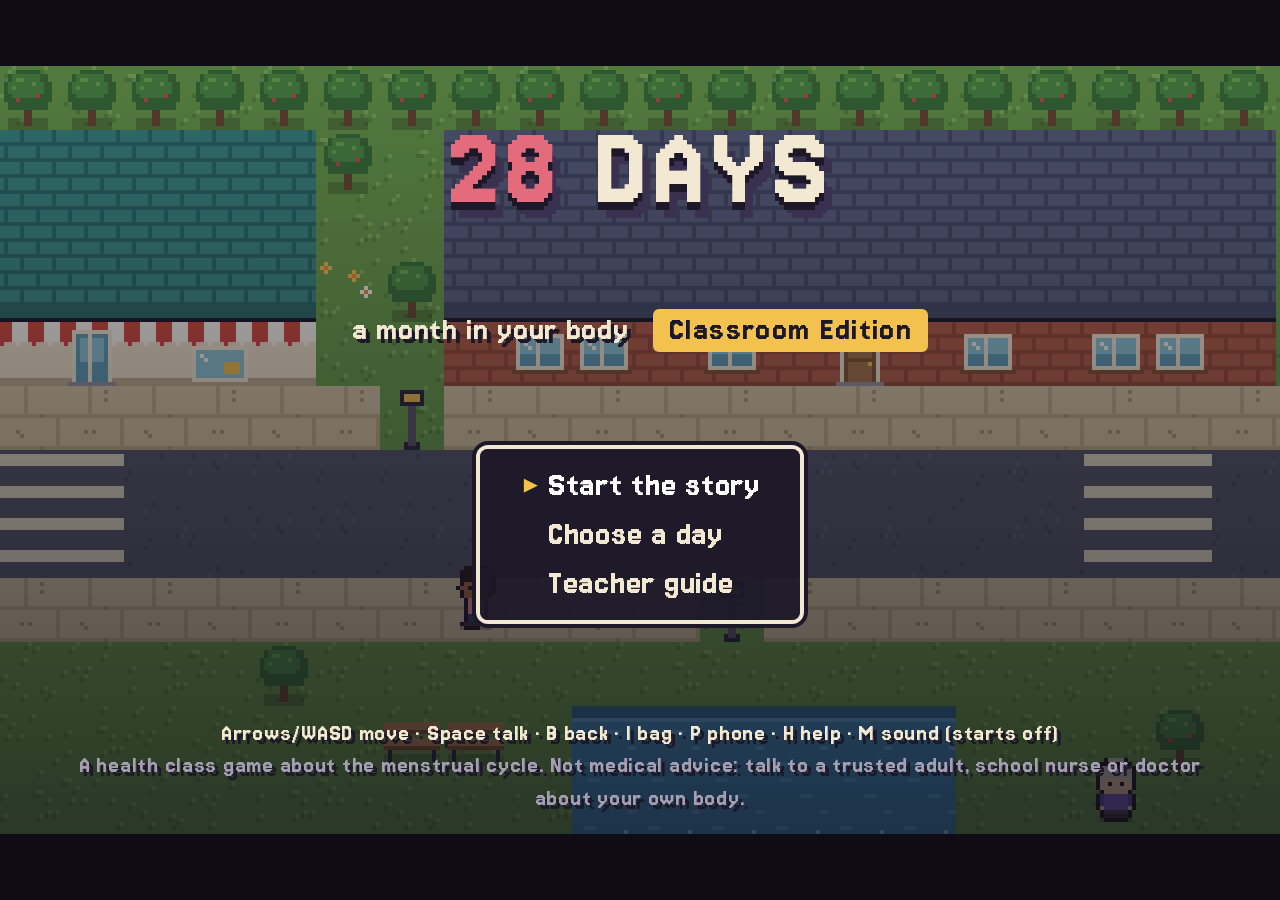
==== play/index.html @ 9e2240b7 "28 Days: Classroom Edition Co-Authored-By: Claude Fable 5.2 <noreply@anthropic.com>" ====
<!DOCTYPE html>
<html lang="en">
<head>
  <meta charset="UTF-8" />
  <meta name="viewport" content="width=device-width, initial-scale=1.0" />
  <title>28 Days: Classroom Edition</title>
  <link rel="preload" href="fonts/Jersey15.woff2" as="font" type="font/woff2" crossorigin />
  <link rel="stylesheet" href="style.css?v=c1" />
</head>
<body>
  <div id="game">
    <canvas id="view" width="320" height="192"></canvas>
    <div id="ui">
      <div id="labels"></div>
      <div id="floats"></div>
      <div id="hud" class="hidden">
        <div id="stats" class="panel"></div>
        <div id="objective"></div>
        <div id="clock" class="panel"></div>
      </div>
      <div id="fact" class="panel hidden">
        <img class="ic" id="fact-icon" alt="" />
        <div class="fbody"><div class="fhead">DID YOU KNOW?</div><div id="fact-text"></div></div>
        <div class="fkey">F</div>
      </div>
      <div id="toasts"></div>
      <div id="banner"></div>
      <div id="dialog" class="hidden">
        <div class="portrait"><img id="dlg-portrait" alt="" /></div>
        <div class="box panel">
          <div id="dlg-name"></div>
          <div id="dlg-text"></div>
          <div id="dlg-next">▼</div>
        </div>
      </div>
      <div id="choices" class="panel hidden"></div>
      <div id="modal" class="hidden"></div>
      <div id="fade"></div>
      <div id="screen" class="hidden"></div>
    </div>
  </div>

  <!-- Plain scripts, no build step: double-click index.html to play. -->
  <script src="js/count.js?v=c1"></script>
  <script src="js/art.js?v=c1"></script>
  <script src="js/world.js?v=c1"></script>
  <script src="js/engine.js?v=c1"></script>
  <script src="js/story.js?v=c1"></script>
  <script src="js/demo.js"></script>
</body>
</html>
---- play/style.css ----
/* The font ships with the game (fonts/Jersey15.woff2), so nothing is loaded from other websites. */
@font-face {
  font-family: "Jersey 15";
  src: url("fonts/Jersey15.woff2") format("woff2");
  font-weight: 400; font-style: normal; font-display: block;
}

/* All sizes are in game pixels: calc(var(--u) * N). The game is 320x192, scaled up by --s. */
:root {
  --s: 3;
  --u: calc(var(--s) * 1px);
  --ink: #1d1828;
  --ink2: #2e2740;
  --cream: #f3e9d2;
  --dim: #a59fb4;
  --hl: #f2c14e;
  --good: #7cc47f;
  --bad: #ef6b5e;
}

* { box-sizing: border-box; }
html, body { margin: 0; height: 100%; background: #0f0c16; overflow: hidden; }
body { display: flex; align-items: center; justify-content: center; }

#game { position: relative; image-rendering: pixelated; }
#view { width: 100%; height: 100%; display: block; image-rendering: pixelated; image-rendering: crisp-edges; }
#ui {
  position: absolute; inset: 0; overflow: hidden;
  font-family: "Jersey 15", "Courier New", monospace;
  font-synthesis: none;
  letter-spacing: 0.02em;
  font-size: calc(var(--u) * 9.1);
  line-height: 1.25;
  color: var(--cream);
  user-select: none;
}
.hidden { display: none !important; }
img.ic { width: calc(var(--u) * 10); height: calc(var(--u) * 10); image-rendering: pixelated; vertical-align: middle; }
b { color: var(--hl); font-weight: 600; }
.dim { color: var(--dim); }
.good { color: var(--good); }
.bad { color: var(--bad); }

/* chunky RPG window: dark fill, cream inner line, dark outer line */
.panel {
  background: rgba(29, 24, 40, 0.94);
  border: var(--u) solid var(--cream);
  box-shadow: 0 0 0 var(--u) var(--ink), inset 0 0 0 var(--u) var(--ink2);
  border-radius: calc(var(--u) * 2);
}

/* ---------- HUD ---------- */
#hud { position: absolute; inset: 0; pointer-events: none; }
#stats {
  position: absolute; left: calc(var(--u) * 4); top: calc(var(--u) * 4);
  padding: calc(var(--u) * 2) calc(var(--u) * 3);
  font-size: calc(var(--u) * 7.2);
  width: calc(var(--u) * 62);
  background: rgba(29, 24, 40, 0.82);
}
.srow { display: flex; align-items: center; gap: calc(var(--u) * 3); height: calc(var(--u) * 9); }
#stats img.ic { width: calc(var(--u) * 8); height: calc(var(--u) * 8); }
.bar {
  flex: 1; height: calc(var(--u) * 4); background: var(--ink);
  box-shadow: 0 0 0 var(--u) #4a4064; position: relative; overflow: hidden;
}
.bar > span { position: absolute; left: 0; top: 0; bottom: 0; transition: width 0.4s; }
.bar > span::after { content: ""; position: absolute; left: 0; right: 0; top: 0; height: var(--u); background: rgba(255, 255, 255, 0.35); }
.srow.money { color: var(--hl); }
.srow.prot { border-top: var(--u) dashed #4a4064; margin-top: var(--u); padding-top: var(--u); height: calc(var(--u) * 13); }
.srow.warn { animation: blink 0.8s steps(2) infinite; }
.tag { font-size: calc(var(--u) * 7.2); color: var(--cream); letter-spacing: 0.02em; }
.tag.bad, .warn .tag { color: var(--bad); }
@keyframes blink { 50% { opacity: 0.45; } }

#clock {
  position: absolute; right: calc(var(--u) * 4); top: calc(var(--u) * 4);
  display: flex; align-items: center; gap: calc(var(--u) * 3);
  padding: calc(var(--u) * 2) calc(var(--u) * 4) calc(var(--u) * 2) calc(var(--u) * 2);
}
#clock svg { width: calc(var(--u) * 34); height: calc(var(--u) * 34); display: block; }
.ctext { display: flex; flex-direction: column; font-size: calc(var(--u) * 7.2); line-height: 1.2; }
.ctext b { color: var(--cream); font-size: calc(var(--u) * 9.8); font-weight: 700; }

#objective {
  position: absolute; left: 50%; top: calc(var(--u) * 4); transform: translateX(-50%);
  max-width: calc(var(--u) * 150); text-align: center;
  font-size: calc(var(--u) * 7.2);
  background: rgba(29, 24, 40, 0.85); padding: calc(var(--u) * 2) calc(var(--u) * 5);
  border-radius: calc(var(--u) * 2);
  box-shadow: 0 0 0 var(--u) var(--ink);
}
#objective .arrow { color: var(--hl); margin-right: calc(var(--u) * 2); }
#objective.flash { animation: goal 1.2s steps(6); }
@keyframes goal { 0%, 33%, 66% { box-shadow: 0 0 0 var(--u) var(--hl); color: var(--hl); } 17%, 50%, 100% { box-shadow: 0 0 0 var(--u) var(--ink); } }

/* ---------- labels over buildings ---------- */
#labels { position: absolute; inset: 0; pointer-events: none; }
.label {
  position: absolute; left: 0; top: 0; white-space: nowrap;
  font-size: calc(var(--u) * 7.2); color: var(--cream);
  background: var(--ink); padding: 0 calc(var(--u) * 3);
  border-radius: calc(var(--u) * 1.5);
  box-shadow: 0 0 0 var(--u) #4a4064;
}
#floats { position: absolute; left: 50%; top: 42%; pointer-events: none; }
.float {
  position: absolute; transform: translateX(-50%); white-space: nowrap;
  font-size: calc(var(--u) * 7.8); font-weight: 700;
  text-shadow: var(--u) var(--u) 0 var(--ink), calc(var(--u) * -1) 0 0 var(--ink), 0 calc(var(--u) * -1) 0 var(--ink);
  animation: rise 1.4s ease-out forwards;
}
.float.up { color: var(--good); }
.float.down { color: var(--bad); }
@keyframes rise { from { opacity: 1; margin-top: 0; } to { opacity: 0; margin-top: calc(var(--u) * -24); } }

/* ---------- toasts & banner ---------- */
#toasts {
  position: absolute; left: 50%; bottom: calc(var(--u) * 8); transform: translateX(-50%);
  display: flex; flex-direction: column; align-items: center; gap: calc(var(--u) * 2); pointer-events: none;
  z-index: 1;
}
.toast {
  background: var(--ink); color: var(--cream);
  font-size: calc(var(--u) * 7.2); padding: calc(var(--u) * 2) calc(var(--u) * 5);
  border-radius: calc(var(--u) * 2); box-shadow: 0 0 0 var(--u) #4a4064;
  display: flex; align-items: center; gap: calc(var(--u) * 3); white-space: nowrap;
  animation: tin 0.2s steps(3);
  transition: opacity 0.4s;
}
.toast.warn { box-shadow: 0 0 0 var(--u) var(--bad); }
.toast.out { opacity: 0; }
@keyframes tin { from { transform: translateY(calc(var(--u) * -6)); opacity: 0; } }

#banner {
  position: absolute; left: 50%; top: 34%; transform: translateX(-50%);
  font-size: calc(var(--u) * 14.3); font-weight: 700; letter-spacing: 0.06em; white-space: nowrap;
  color: var(--cream);
  text-shadow: var(--u) var(--u) 0 var(--ink), calc(var(--u) * 2) calc(var(--u) * 2) 0 rgba(0, 0, 0, 0.35);
  opacity: 0; transition: opacity 0.3s; pointer-events: none;
}
#banner.show { opacity: 1; }

/* ---------- dialogue ---------- */
#dialog {
  position: absolute; left: calc(var(--u) * 6); right: calc(var(--u) * 6); bottom: calc(var(--u) * 6);
  display: flex; align-items: flex-end; gap: calc(var(--u) * 4);
}
#dialog .portrait {
  width: calc(var(--u) * 46); height: calc(var(--u) * 46); flex: none;
  background: #3a3150; border: var(--u) solid var(--cream); box-shadow: 0 0 0 var(--u) var(--ink);
  border-radius: calc(var(--u) * 2); display: flex; align-items: flex-end; justify-content: center; overflow: hidden;
}
#dialog .portrait img { width: calc(var(--u) * 42); height: calc(var(--u) * 42); image-rendering: pixelated; }
#dialog .box { flex: 1; position: relative; min-height: calc(var(--u) * 46); padding: calc(var(--u) * 5) calc(var(--u) * 7); }
#dlg-name {
  position: absolute; top: calc(var(--u) * -8); left: calc(var(--u) * 6);
  background: var(--hl); color: var(--ink); font-weight: 700; font-size: calc(var(--u) * 7.8);
  padding: 0 calc(var(--u) * 4); border-radius: calc(var(--u) * 1.5); box-shadow: 0 0 0 var(--u) var(--ink);
}
#dlg-text { font-size: calc(var(--u) * 9.1); }
#dlg-next { position: absolute; right: calc(var(--u) * 5); bottom: calc(var(--u) * 2); color: var(--hl); font-size: calc(var(--u) * 6.5); animation: bob 0.6s steps(2) infinite; }
#dialog.narr .box { font-style: normal; background: rgba(46, 39, 64, 0.95); }
@keyframes bob { 50% { transform: translateY(var(--u)); } }

#choices {
  position: absolute; right: calc(var(--u) * 6); bottom: calc(var(--u) * 58);
  padding: calc(var(--u) * 3) calc(var(--u) * 5); max-width: calc(var(--u) * 200);
}
.opt, .row { cursor: pointer; padding: calc(var(--u) * 1) 0; display: flex; align-items: center; gap: calc(var(--u) * 2); }
.cur { color: var(--hl); visibility: hidden; width: calc(var(--u) * 5); flex: none; }
.sel .cur { visibility: visible; animation: nudge 0.5s steps(2) infinite; }
.sel { color: #fff; }
@keyframes nudge { 50% { transform: translateX(var(--u)); } }

/* ---------- menus & cards ---------- */
#modal { position: absolute; inset: 0; display: flex; align-items: center; justify-content: center; background: rgba(15, 12, 22, 0.45); }
.menu { width: calc(var(--u) * 260); padding: calc(var(--u) * 6) calc(var(--u) * 8); }
.mtitle { font-size: calc(var(--u) * 11.7); font-weight: 700; color: var(--hl); margin-bottom: calc(var(--u) * 2); }
.mtitle.small { font-size: calc(var(--u) * 9.1); margin-top: calc(var(--u) * 5); }
.msub { font-size: calc(var(--u) * 7.2); color: var(--dim); margin-bottom: calc(var(--u) * 4); }
.mbody { display: flex; gap: calc(var(--u) * 6); }
.mlist { flex: 1.2; font-size: calc(var(--u) * 8.5); max-height: calc(var(--u) * 110); overflow: auto; }
.row .lbl { flex: 1; }
.row .rt { color: var(--dim); font-size: calc(var(--u) * 7.2); }
.row.sel .rt { color: var(--cream); }
.row.dis { opacity: 0.45; }
.icgap { width: calc(var(--u) * 10); flex: none; }
.mdetail {
  flex: 1; font-size: calc(var(--u) * 7.2); line-height: 1.35; color: #d8d0e4;
  border-left: var(--u) dashed #4a4064; padding-left: calc(var(--u) * 6);
}
.mfoot { margin-top: calc(var(--u) * 5); font-size: calc(var(--u) * 7.2); border-top: var(--u) dashed #4a4064; padding-top: calc(var(--u) * 3); }

.card { width: calc(var(--u) * 220); padding: calc(var(--u) * 8) calc(var(--u) * 10); text-align: center; max-height: calc(var(--u) * 182); overflow: auto; }
.card .bigic { width: calc(var(--u) * 30); height: calc(var(--u) * 30); image-rendering: pixelated; margin-bottom: calc(var(--u) * 2); }
.cbody { font-size: calc(var(--u) * 7.8); line-height: 1.4; text-align: left; }
.cbody p { margin: calc(var(--u) * 3) 0; }
.cbtn { margin-top: calc(var(--u) * 5); color: var(--hl); cursor: pointer; font-size: calc(var(--u) * 8.5); animation: nudge 0.6s steps(2) infinite; text-align: center; }
table.keys, table.log { width: 100%; border-collapse: collapse; font-size: calc(var(--u) * 7.2); }
table.keys td, table.log td, table.log th { padding: calc(var(--u) * 1.5) calc(var(--u) * 2); border-bottom: var(--u) solid #3a3150; text-align: left; }
table.log th { color: var(--dim); font-weight: 400; }
table.keys td:first-child { color: var(--hl); }
ul.signs { margin: calc(var(--u) * 2) 0; padding-left: calc(var(--u) * 8); font-size: calc(var(--u) * 7.2); text-align: left; }
ul.signs li { margin: calc(var(--u) * 1.5) 0; }
.phone-wheel { display: flex; justify-content: center; }
.phone-wheel svg { width: calc(var(--u) * 54); height: calc(var(--u) * 54); }

/* ---------- full screens ---------- */
#fade { position: absolute; inset: 0; background: #0f0c16; opacity: 0; transition: opacity 0.25s; pointer-events: none; }
#fade.on { opacity: 1; }
#screen { position: absolute; inset: 0; z-index: 2; }
#fade { z-index: 3; }
#dialog, #choices { z-index: 5; }
#modal { z-index: 6; }

#screen.daycard, #screen.classcard {
  background: #0f0c16; display: flex; flex-direction: column; align-items: center; justify-content: center; text-align: center;
  animation: fadein 0.4s;
}
.dc-day { font-size: calc(var(--u) * 11.7); color: var(--dim); letter-spacing: 0.2em; }
.dc-title { font-size: calc(var(--u) * 26); font-weight: 700; color: var(--cream); margin: calc(var(--u) * 2) 0; text-shadow: calc(var(--u) * 2) calc(var(--u) * 2) 0 #3a3150; }
.classcard .dc-title { font-size: calc(var(--u) * 15.6); color: var(--hl); }
.dc-sub { font-size: calc(var(--u) * 9.1); }
.dc-line { font-size: calc(var(--u) * 9.1); max-width: calc(var(--u) * 220); color: #d8d0e4; }
.dc-hint { position: absolute; bottom: calc(var(--u) * 10); font-size: calc(var(--u) * 6.5); color: var(--dim); animation: blink 1s steps(2) infinite; }
@keyframes fadein { from { opacity: 0; } }

#screen.title {
  display: flex; flex-direction: column; align-items: center; justify-content: center;
  background: linear-gradient(rgba(15, 12, 22, 0.25), rgba(15, 12, 22, 0.7));
}
.logo {
  font-size: calc(var(--u) * 39); font-weight: 700; letter-spacing: 0.04em; color: var(--cream);
  text-shadow: 0 calc(var(--u) * 2) 0 var(--ink), calc(var(--u) * 2) calc(var(--u) * 4) 0 #3a3150;
}
.logo span { color: #e36b7b; }
.title .tag { font-size: calc(var(--u) * 9.1); color: var(--cream); margin-bottom: calc(var(--u) * 12); text-shadow: var(--u) var(--u) 0 var(--ink); }
.tmenu { background: rgba(29, 24, 40, 0.92); padding: calc(var(--u) * 4) calc(var(--u) * 10); border-radius: calc(var(--u) * 2); box-shadow: 0 0 0 var(--u) var(--cream), 0 0 0 calc(var(--u) * 2) var(--ink); font-size: calc(var(--u) * 10.4); }
.tfoot { position: absolute; bottom: calc(var(--u) * 6); text-align: center; font-size: calc(var(--u) * 6.5); line-height: 1.5; text-shadow: var(--u) var(--u) 0 var(--ink); }

#screen.dream {
  background: radial-gradient(circle at 50% 40%, #3b2a5e, #120d1f 70%);
  animation: fadein 0.6s;
}
.dream .stars { position: absolute; inset: 0; background-image: radial-gradient(#f3e9d2 1px, transparent 1px); background-size: calc(var(--u) * 23) calc(var(--u) * 19); opacity: 0.25; }
.dream-title { position: absolute; top: calc(var(--u) * 12); width: 100%; text-align: center; font-size: calc(var(--u) * 9.1); color: var(--dim); letter-spacing: 0.1em; }
.dream .blob { position: absolute; width: calc(var(--u) * 48); height: calc(var(--u) * 48); image-rendering: pixelated; top: calc(var(--u) * 50); animation: float 2.4s ease-in-out infinite; }
.dream .b0 { left: 30%; }
.dream .b1 { left: 58%; animation-delay: -1.2s; }
.dream .b2 { left: 44%; top: calc(var(--u) * 30); animation-delay: -0.6s; }
@keyframes float { 50% { transform: translateY(calc(var(--u) * -6)); } }

#screen.endscreen { background: #0f0c16; display: flex; align-items: center; justify-content: center; }
.endp { width: calc(var(--u) * 250); padding: calc(var(--u) * 8) calc(var(--u) * 12); font-size: calc(var(--u) * 7.8); max-height: calc(var(--u) * 184); overflow: auto; }
.endp .stars { font-size: calc(var(--u) * 20.8); color: #3a3150; letter-spacing: 0.2em; }
.endp .stars .on { color: var(--hl); }

/* ---------- "Did you know?" fact pop-up ---------- */
#fact {
  position: absolute; left: 50%; bottom: calc(var(--u) * 6); transform: translateX(-50%);
  width: calc(var(--u) * 236); padding: calc(var(--u) * 4) calc(var(--u) * 6);
  display: flex; align-items: flex-start; gap: calc(var(--u) * 5);
  border-color: var(--hl); background: rgba(29, 24, 40, 0.96);
  animation: factin 0.25s steps(4); z-index: 1;
}
#fact.hid { visibility: hidden; }
#fact img.ic { width: calc(var(--u) * 14); height: calc(var(--u) * 14); flex: none; margin-top: var(--u); }
.fbody { flex: 1; }
.fhead { color: var(--hl); font-weight: 700; font-size: calc(var(--u) * 7.2); letter-spacing: 0.12em; }
#fact-text { font-size: calc(var(--u) * 7.8); line-height: 1.3; }
.fkey {
  flex: none; align-self: flex-end; font-size: calc(var(--u) * 6.5); color: var(--ink); background: var(--cream);
  padding: 0 calc(var(--u) * 2.5); border-radius: calc(var(--u) * 1.5); box-shadow: 0 var(--u) 0 #8d86a0;
}
#fact:not(.hidden) ~ #toasts { bottom: calc(var(--u) * 50); }
@keyframes factin { from { transform: translateX(-50%) translateY(calc(var(--u) * 10)); opacity: 0; } }

/* ---------- health class: lesson slides and quiz paper ---------- */
.card.lesson { width: calc(var(--u) * 250); text-align: left; }
.card.lesson .bigic { width: calc(var(--u) * 18); height: calc(var(--u) * 18); float: right; }
.menu.wide .mlist { flex: 0.9; }
.menu.wide .mdetail { flex: 1.3; font-size: calc(var(--u) * 7.8); }
.paper {
  background: #f6efdc; color: #2a2438; border-color: #2a2438;
  box-shadow: 0 0 0 var(--u) var(--ink), calc(var(--u) * 3) calc(var(--u) * 3) 0 rgba(0, 0, 0, 0.35);
  background-image: repeating-linear-gradient(transparent 0 calc(var(--u) * 11), #d9cfb5 calc(var(--u) * 11) calc(var(--u) * 11.6));
  border-radius: 0;
}
.paper .mtitle { color: #b23a48; font-size: calc(var(--u) * 8.5); letter-spacing: 0.08em; }
.paper .msub { color: #2a2438; font-size: calc(var(--u) * 9.8); font-weight: 600; margin: calc(var(--u) * 3) 0 calc(var(--u) * 5); line-height: 1.3; }
.paper .mlist { font-size: calc(var(--u) * 8.5); max-height: none; }
.paper .row { padding: calc(var(--u) * 2) 0; }
.paper .sel { color: #b23a48; }
.paper .cur { color: #b23a48; }
.paper b { color: #b23a48; }
.paper .icgap { display: none; }
.paper .cbtn { color: #b23a48; }
.card.paper.right .mtitle { color: #2f8a4e; font-size: calc(var(--u) * 13); }
.card.paper.wrong .mtitle { font-size: calc(var(--u) * 13); }
.paper .grade { font-size: calc(var(--u) * 31.2); font-weight: 700; color: #b23a48; text-align: center; margin: 0; transform: rotate(-6deg); }
.diagram { display: flex; align-items: center; gap: calc(var(--u) * 8); margin: calc(var(--u) * 2) 0; }
.diagram svg { width: calc(var(--u) * 58); height: calc(var(--u) * 58); flex: none; font-family: inherit; font-weight: 700; }
.legend { font-size: calc(var(--u) * 7.8); line-height: 1.7; }
.legend i { display: inline-block; width: calc(var(--u) * 6); height: calc(var(--u) * 6); margin-right: calc(var(--u) * 3); vertical-align: middle; box-shadow: 0 0 0 var(--u) var(--ink); }
.legend b { color: var(--cream); margin-right: calc(var(--u) * 2); }

.src { display: block; margin-top: calc(var(--u) * 1.5); font-size: calc(var(--u) * 6.2); color: var(--dim); letter-spacing: 0.04em; }

/* ---------- always-visible Back button and key hints in menus ---------- */
.menu, .card { position: relative; }
.mback {
  position: absolute; right: calc(var(--u) * 6); top: calc(var(--u) * 5); cursor: pointer;
  font-size: calc(var(--u) * 7.5); color: var(--cream);
  background: #3a3150; padding: calc(var(--u) * 1) calc(var(--u) * 4); border-radius: calc(var(--u) * 2);
  box-shadow: 0 0 0 var(--u) var(--cream);
}
.mback:hover { background: #4d4268; }
kbd {
  font: inherit; color: var(--ink); background: var(--hl); padding: 0 calc(var(--u) * 2.5); margin-right: calc(var(--u) * 2);
  border-radius: calc(var(--u) * 1.5); box-shadow: 0 var(--u) 0 #a8842f;
}
.mhint { margin-top: calc(var(--u) * 4); font-size: calc(var(--u) * 6.5); color: var(--dim); text-align: center; }
.mhint kbd { background: var(--cream); box-shadow: 0 var(--u) 0 #8d86a0; margin-left: calc(var(--u) * 3); }
.paper .mback { background: #2a2438; }
.paper .mhint { color: #6b6478; }

/* ---------- "Did you know?" as a full-screen card ---------- */
#modal:has(.factcard) { background: rgba(15, 12, 22, 0.88); }
.card.factcard { width: calc(var(--u) * 270); padding: calc(var(--u) * 7) calc(var(--u) * 16); border-color: var(--hl); max-height: calc(var(--u) * 186); }
.card.factcard .bigic { width: calc(var(--u) * 26); height: calc(var(--u) * 26); margin-bottom: 0; }
.card.factcard .mtitle { font-size: calc(var(--u) * 15); letter-spacing: 0.08em; }
.facttext { font-size: calc(var(--u) * 10); line-height: 1.25; text-align: center; margin: calc(var(--u) * 3) 0 !important; }
.card.factcard .src, .card.factcard .dim { text-align: center; }
.card.factcard .cbtn { font-size: calc(var(--u) * 10); }

/* ---------- classroom edition ---------- */
.edition { display: inline-block; margin-left: calc(var(--u) * 4); background: var(--hl); color: var(--ink); padding: 0 calc(var(--u) * 4);
  border-radius: calc(var(--u) * 1.5); text-shadow: none; letter-spacing: 0.04em; }
.bodydiagram { display: block; width: 100%; max-height: calc(var(--u) * 120); font-family: inherit; }
.card.lesson:has(.bodydiagram) { width: calc(var(--u) * 240); }

/* Classroom title screen: four menu options need more room, so everything sits in one column
   and the footer is part of the flow instead of pinned over the menu. */
#screen.title { justify-content: space-between; padding: calc(var(--u) * 8) calc(var(--u) * 10) calc(var(--u) * 5); }
#screen.title .logo { font-size: calc(var(--u) * 30); line-height: 1.05; margin-top: calc(var(--u) * 2); }
#screen.title .tag { margin-bottom: calc(var(--u) * 5); font-size: calc(var(--u) * 8.5); }
#screen.title .tmenu { font-size: calc(var(--u) * 9); padding: calc(var(--u) * 3) calc(var(--u) * 10); }
#screen.title .tmenu .opt { padding: calc(var(--u) * 0.5) 0; }
#screen.title .tfoot { position: static; margin-top: calc(var(--u) * 5); font-size: calc(var(--u) * 6); line-height: 1.35; max-width: calc(var(--u) * 290); }
#ui:has(#screen.title) #labels { display: none; }
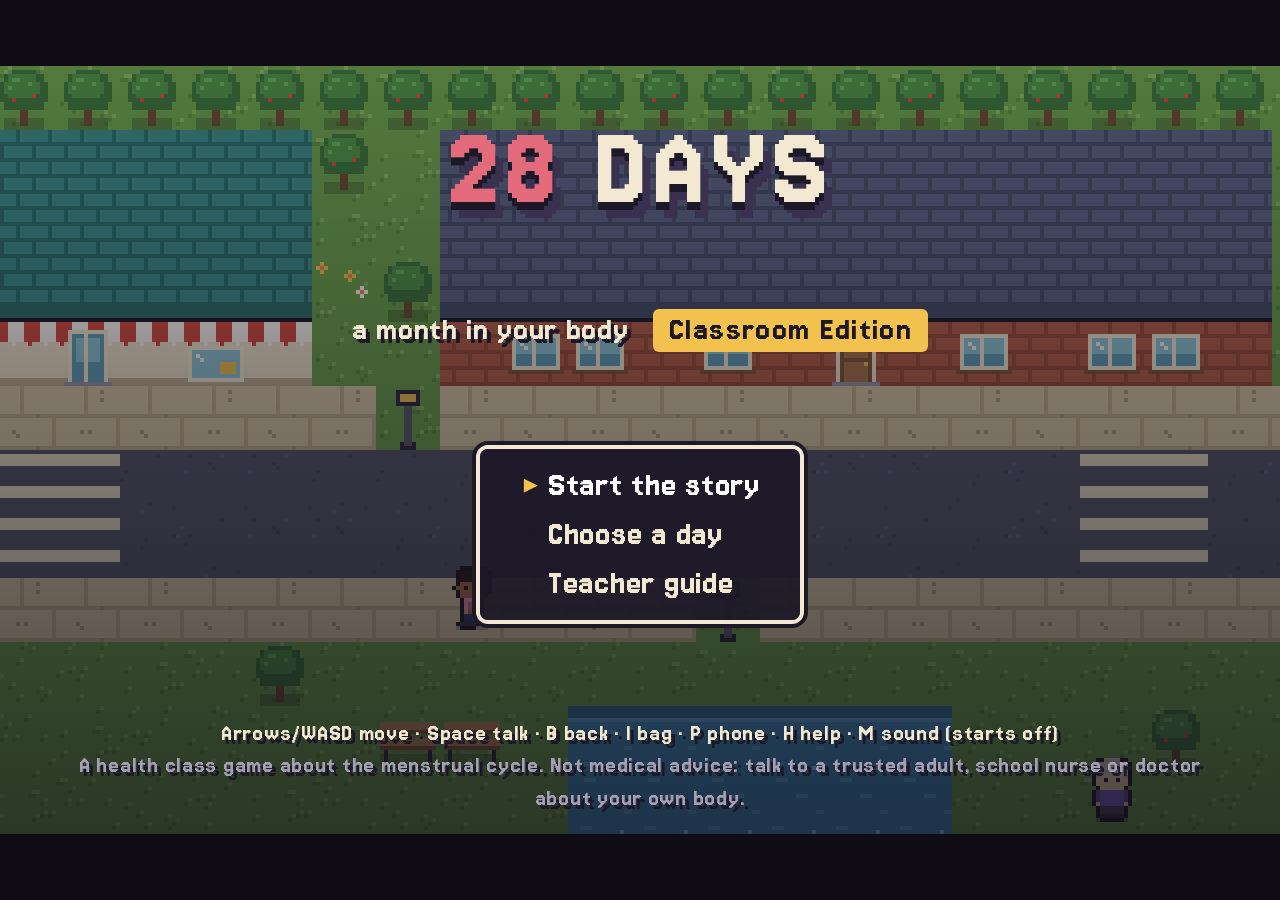
==== commit 8d1b72a1: "Refresh the counter script in browsers Co-Authored-By: Claude Opus 5.5 <noreply@anthropic.com>" ====
--- a/play/index.html
+++ b/play/index.html
@@ -41,7 +41,7 @@
   </div>
 
   <!-- Plain scripts, no build step: double-click index.html to play. -->
-  <script src="js/count.js?v=c1"></script>
+  <script src="js/count.js?v=3"></script>
   <script src="js/art.js?v=c1"></script>
   <script src="js/world.js?v=c1"></script>
   <script src="js/engine.js?v=c1"></script>
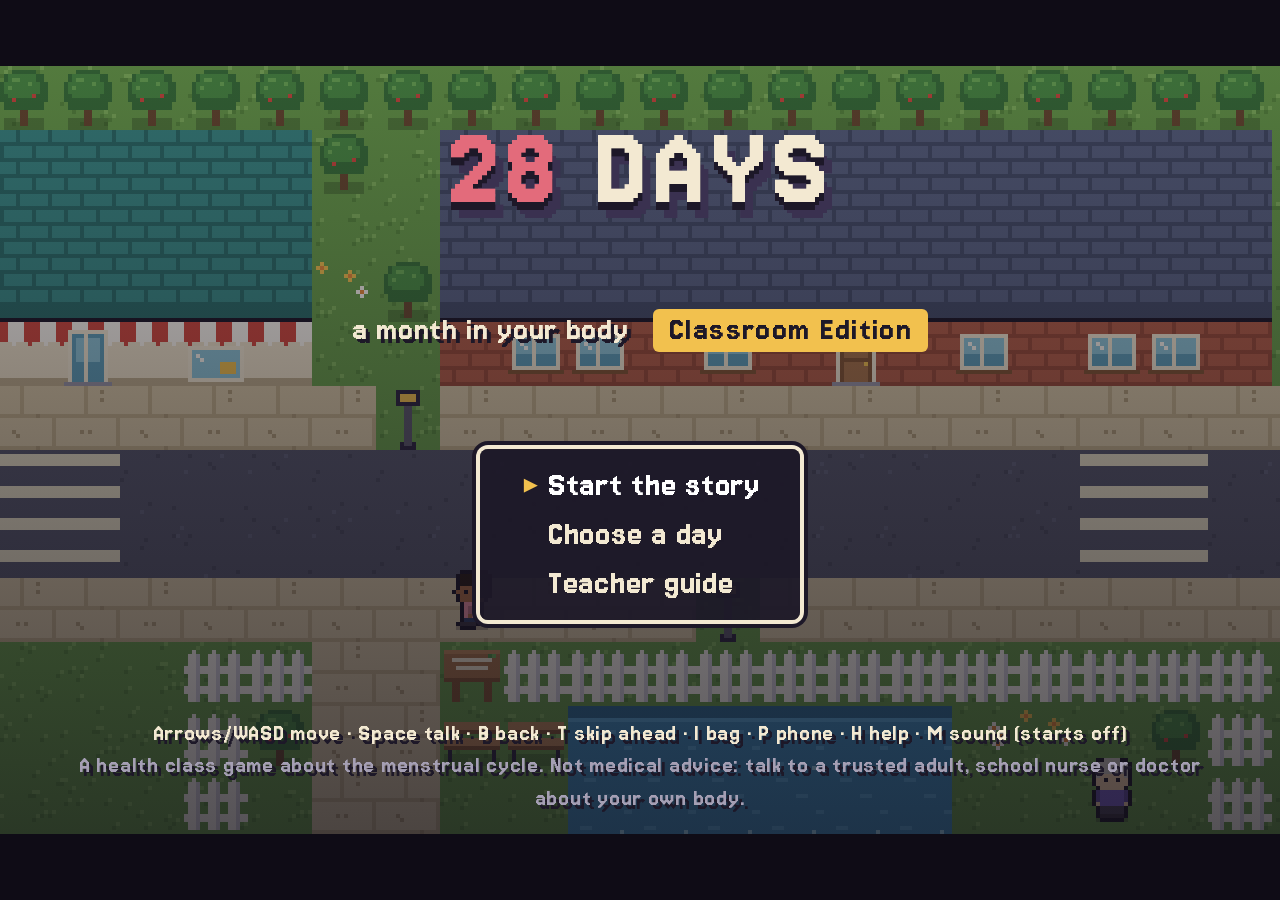
==== commit fc4b095d: "Classroom Edition: playtest fixes - Bathroom works anywhere in the room, and explains when you have " ====
--- a/play/index.html
+++ b/play/index.html
@@ -5,7 +5,7 @@
   <meta name="viewport" content="width=device-width, initial-scale=1.0" />
   <title>28 Days: Classroom Edition</title>
   <link rel="preload" href="fonts/Jersey15.woff2" as="font" type="font/woff2" crossorigin />
-  <link rel="stylesheet" href="style.css?v=c1" />
+  <link rel="stylesheet" href="style.css?v=c2" />
 </head>
 <body>
   <div id="game">
@@ -42,10 +42,10 @@
 
   <!-- Plain scripts, no build step: double-click index.html to play. -->
   <script src="js/count.js?v=3"></script>
-  <script src="js/art.js?v=c1"></script>
-  <script src="js/world.js?v=c1"></script>
-  <script src="js/engine.js?v=c1"></script>
-  <script src="js/story.js?v=c1"></script>
+  <script src="js/art.js?v=c2"></script>
+  <script src="js/world.js?v=c2"></script>
+  <script src="js/engine.js?v=c2"></script>
+  <script src="js/story.js?v=c2"></script>
   <script src="js/demo.js"></script>
 </body>
 </html>
--- a/play/style.css
+++ b/play/style.css
@@ -349,3 +349,15 @@
 #screen.title .tmenu .opt { padding: calc(var(--u) * 0.5) 0; }
 #screen.title .tfoot { position: static; margin-top: calc(var(--u) * 5); font-size: calc(var(--u) * 6); line-height: 1.35; max-width: calc(var(--u) * 290); }
 #ui:has(#screen.title) #labels { display: none; }
+
+/* ---------- roomier stats box, with names and numbers ---------- */
+#stats { width: calc(var(--u) * 96); padding: calc(var(--u) * 3) calc(var(--u) * 4); }
+#stats .srow { height: calc(var(--u) * 10); gap: calc(var(--u) * 3); }
+#stats .slbl { width: calc(var(--u) * 24); font-size: calc(var(--u) * 6.3); color: var(--dim); flex: none; }
+#stats .sval { width: calc(var(--u) * 10); text-align: right; font-size: calc(var(--u) * 6.5); flex: none; }
+#stats .srow.prot, #stats .srow.money { height: calc(var(--u) * 11); }
+/* goal box sits between the stats box and the clock, with the next timed thing under it */
+#objective { left: calc(var(--u) * 106); right: calc(var(--u) * 92); transform: none; max-width: none; }
+#objective .next { margin-top: calc(var(--u) * 1); font-size: calc(var(--u) * 6.3); color: var(--dim); }
+#objective .next b { color: var(--cream); }
+#objective .tkey { display: inline-block; margin-left: calc(var(--u) * 2); padding: 0 calc(var(--u) * 2); border-radius: calc(var(--u) * 1); background: #3a3150; color: var(--cream); }
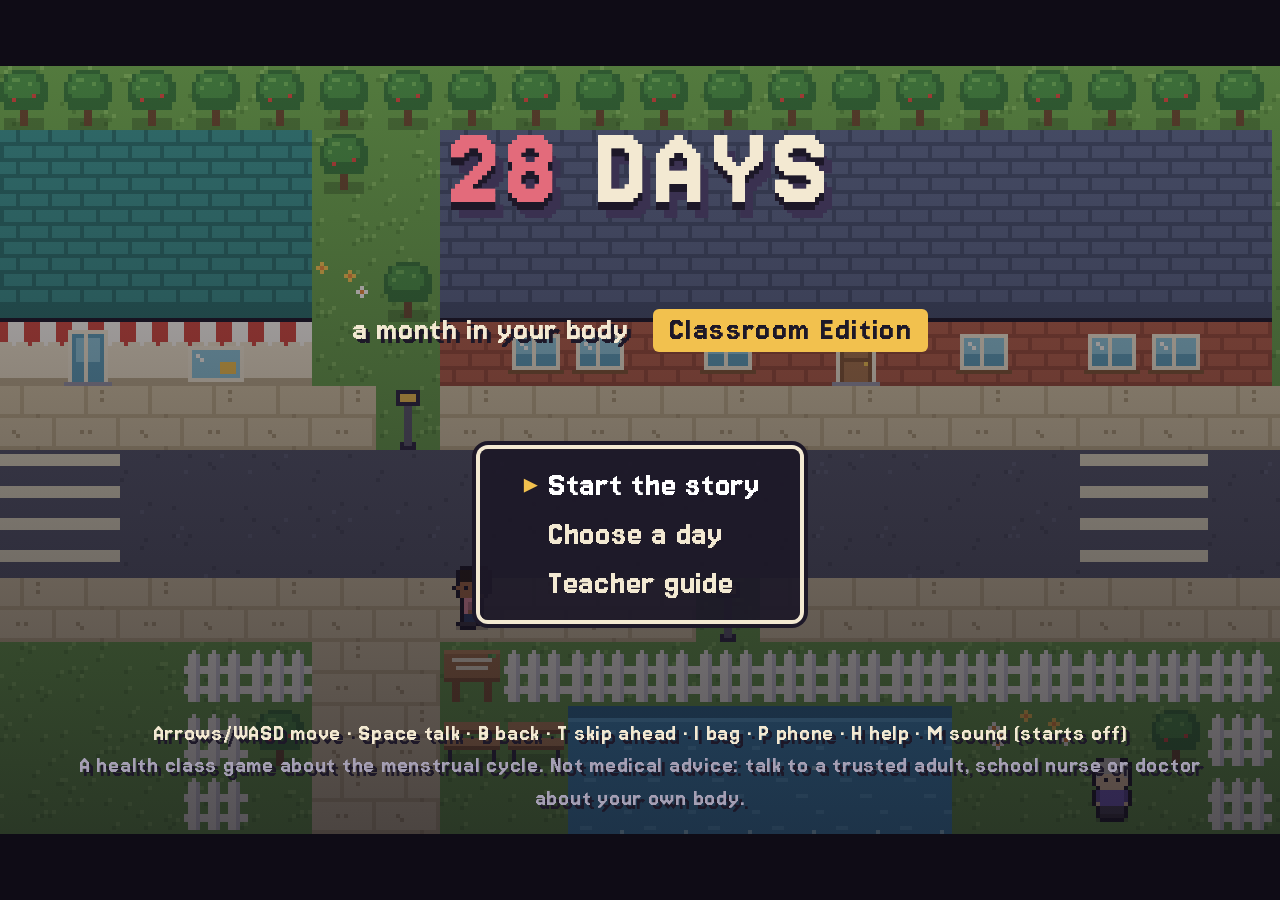
==== commit 36827f17: "Menus: a resting mouse cursor no longer overrides the arrow keys Hover now only changes the selectio" ====
--- a/play/index.html
+++ b/play/index.html
@@ -44,7 +44,7 @@
   <script src="js/count.js?v=3"></script>
   <script src="js/art.js?v=c2"></script>
   <script src="js/world.js?v=c2"></script>
-  <script src="js/engine.js?v=c2"></script>
+  <script src="js/engine.js?v=c3"></script>
   <script src="js/story.js?v=c2"></script>
   <script src="js/demo.js"></script>
 </body>
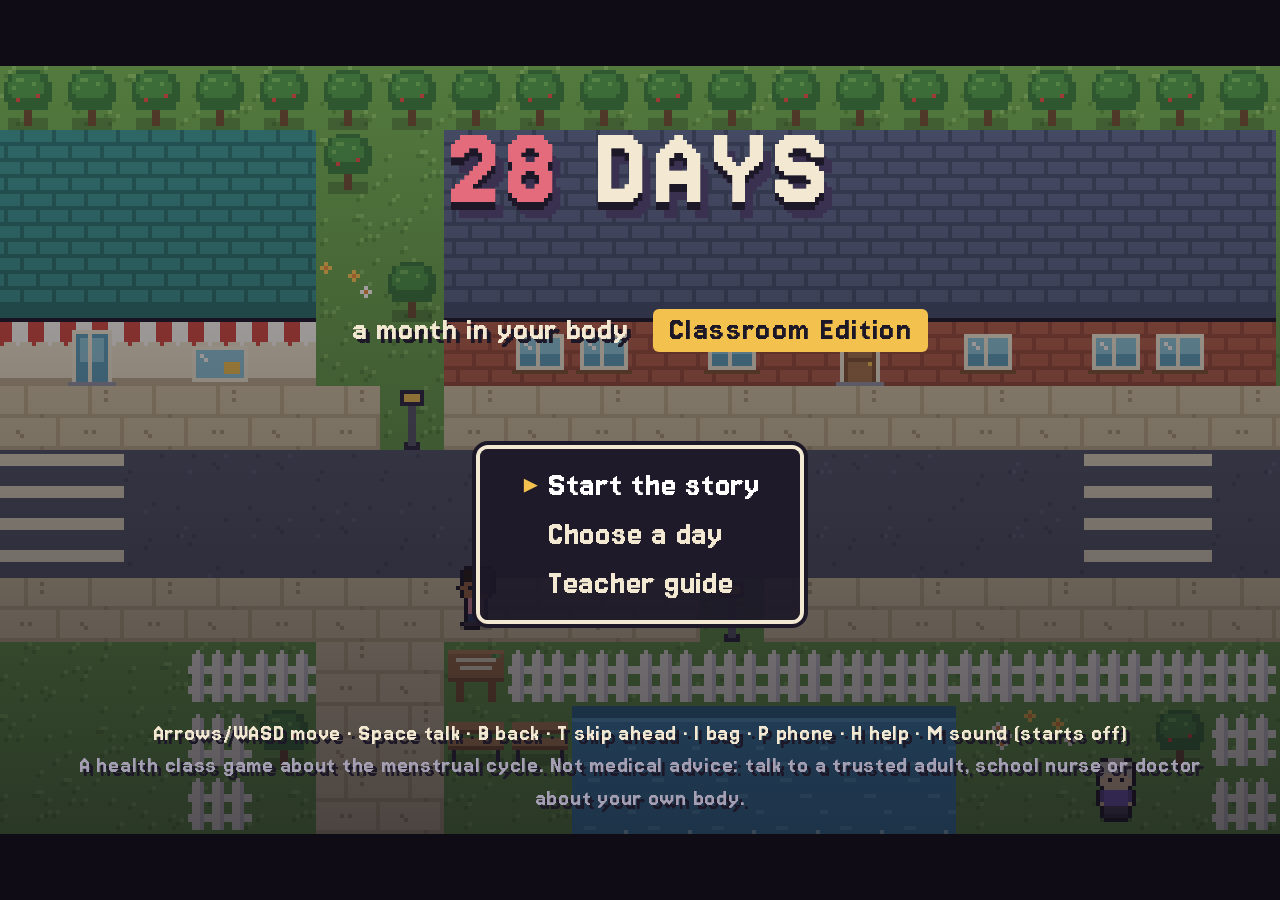
==== commit 358d9843: "Make learn28days.org the official address The github.io copy now forwards each page to the same page" ====
--- a/play/index.html
+++ b/play/index.html
@@ -2,6 +2,8 @@
 <html lang="en">
 <head>
   <meta charset="UTF-8" />
+  <!-- The official address is learn28days.org. Visitors to the github.io copy are sent to the same page there. -->
+  <script>if (/github\.io$/.test(location.hostname)) location.replace("https://learn28days.org" + location.pathname.replace(/^\/28-days-classroom/, "") + location.search + location.hash);</script>
   <meta name="viewport" content="width=device-width, initial-scale=1.0" />
   <title>28 Days: Classroom Edition</title>
   <link rel="preload" href="fonts/Jersey15.woff2" as="font" type="font/woff2" crossorigin />
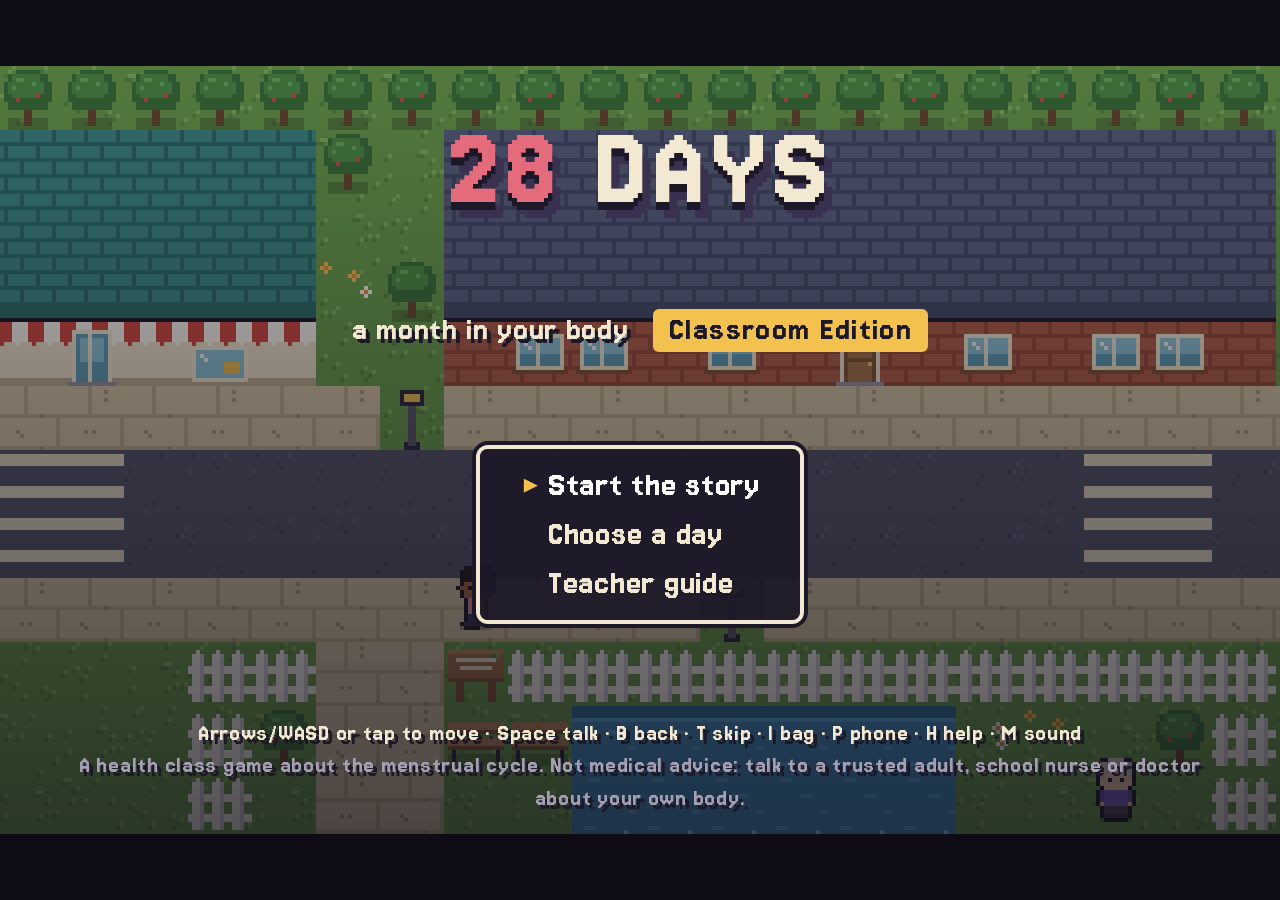
==== commit 1c8ea974: "Mouse and touch controls; a fuller teacher guide Game: - Tap or click to walk, or to talk to / use w" ====
--- a/play/index.html
+++ b/play/index.html
@@ -6,8 +6,13 @@
   <script>if (/github\.io$/.test(location.hostname)) location.replace("https://learn28days.org" + location.pathname.replace(/^\/28-days-classroom/, "") + location.search + location.hash);</script>
   <meta name="viewport" content="width=device-width, initial-scale=1.0" />
   <title>28 Days: Classroom Edition</title>
+  <link rel="icon" href="../favicon.ico" sizes="any" />
+  <link rel="icon" type="image/png" sizes="32x32" href="../icons/icon-32.png" />
+  <link rel="apple-touch-icon" href="../icons/apple-touch-icon.png" />
+  <link rel="manifest" href="../icons/site.webmanifest" />
+  <meta name="theme-color" content="#1d1828" />
   <link rel="preload" href="fonts/Jersey15.woff2" as="font" type="font/woff2" crossorigin />
-  <link rel="stylesheet" href="style.css?v=c2" />
+  <link rel="stylesheet" href="style.css?v=c5" />
 </head>
 <body>
   <div id="game">
@@ -46,8 +51,8 @@
   <script src="js/count.js?v=3"></script>
   <script src="js/art.js?v=c2"></script>
   <script src="js/world.js?v=c2"></script>
-  <script src="js/engine.js?v=c3"></script>
-  <script src="js/story.js?v=c2"></script>
+  <script src="js/engine.js?v=c5"></script>
+  <script src="js/story.js?v=c4"></script>
   <script src="js/demo.js"></script>
 </body>
 </html>
--- a/play/style.css
+++ b/play/style.css
@@ -361,3 +361,48 @@
 #objective .next { margin-top: calc(var(--u) * 1); font-size: calc(var(--u) * 6.3); color: var(--dim); }
 #objective .next b { color: var(--cream); }
 #objective .tkey { display: inline-block; margin-left: calc(var(--u) * 2); padding: 0 calc(var(--u) * 2); border-radius: calc(var(--u) * 1); background: #3a3150; color: var(--cream); }
+
+/* ---------- mouse and touch ---------- */
+#ui { touch-action: manipulation; }
+#actbar { position: absolute; right: calc(var(--u) * 4); top: calc(var(--u) * 46); display: flex; flex-direction: column; gap: calc(var(--u) * 2); pointer-events: auto; }
+#actbar button {
+  font: inherit; font-size: calc(var(--u) * 6); color: var(--cream); cursor: pointer; text-align: left;
+  background: rgba(29, 24, 40, 0.85); border: var(--u) solid #4a4064; border-radius: calc(var(--u) * 2);
+  padding: calc(var(--u) * 1) calc(var(--u) * 3); display: flex; align-items: center; gap: calc(var(--u) * 2.5);
+}
+#actbar button b { background: var(--cream); color: var(--ink); padding: 0 calc(var(--u) * 1.5); border-radius: calc(var(--u) * 1); font-weight: 400; }
+#actbar button:hover { border-color: var(--hl); }
+.row .arr { display: inline-block; padding: 0 calc(var(--u) * 2.5); color: var(--hl); cursor: pointer; }
+.row .arr:hover { color: #fff; }
+
+body.touch { -webkit-user-select: none; user-select: none; }
+#touch { position: fixed; left: 0; right: 0; bottom: 0; height: 0; pointer-events: none; z-index: 50; }
+#touch button { pointer-events: auto; touch-action: none; -webkit-tap-highlight-color: transparent; font-family: "Jersey 15", monospace; }
+#touch .dpad { position: fixed; left: 18px; bottom: 22px; width: 150px; height: 150px; }
+#touch .d { position: absolute; width: 52px; height: 52px; border-radius: 12px; border: 2px solid #f3e9d2; background: rgba(29, 24, 40, 0.72); }
+#touch .d::after { content: ""; position: absolute; left: 50%; top: 50%; width: 0; height: 0; border: 9px solid transparent; transform: translate(-50%, -50%); }
+#touch .ArrowUp { left: 49px; top: 0; } #touch .ArrowUp::after { border-bottom-color: #f3e9d2; margin-top: -5px; }
+#touch .ArrowDown { left: 49px; bottom: 0; } #touch .ArrowDown::after { border-top-color: #f3e9d2; margin-top: 5px; }
+#touch .ArrowLeft { left: 0; top: 49px; } #touch .ArrowLeft::after { border-right-color: #f3e9d2; margin-left: -5px; }
+#touch .ArrowRight { right: 0; top: 49px; } #touch .ArrowRight::after { border-left-color: #f3e9d2; margin-left: 5px; }
+#touch .ab { position: fixed; right: 18px; bottom: 30px; width: 150px; height: 120px; }
+#touch .a, #touch .b { position: absolute; width: 66px; height: 66px; border-radius: 50%; font-size: 30px; color: #1d1828; border: 3px solid #1d1828; box-shadow: 0 4px 0 rgba(0,0,0,.4); }
+#touch .a { right: 0; top: 0; background: #f2c14e; }
+#touch .b { left: 0; bottom: 0; background: #f3e9d2; }
+#touch .on { filter: brightness(1.25); transform: translateY(2px); }
+@media (orientation: portrait) { body.touch { align-items: flex-start; padding-top: 12px; } }
+@media (orientation: landscape) { #touch .d, #touch .a, #touch .b { opacity: 0.8; } }
+
+/* Phones held upright: the game would be too small to read, so ask for landscape. */
+#rotate { display: none; }
+@media (orientation: portrait) and (max-width: 600px) {
+  body.touch #rotate { display: flex; position: fixed; inset: 0; z-index: 100; background: #1d1828; color: #f3e9d2; align-items: center; justify-content: center; text-align: center; padding: 24px;
+    font: 22px/1.35 "Jersey 15", system-ui, sans-serif; }
+  body.touch #rotate .dim { color: #a59fb4; font-size: 17px; }
+  body.touch #rotate .phone { width: 46px; height: 76px; margin: 0 auto 18px; border: 4px solid #f3e9d2; border-radius: 9px; animation: tilt 2.2s ease-in-out infinite; }
+}
+@keyframes tilt { 0%, 30% { transform: rotate(0); } 60%, 100% { transform: rotate(-90deg); } }
+@media (orientation: landscape) and (max-height: 500px) {
+  #touch .dpad { left: 10px; bottom: 10px; transform: scale(0.82); transform-origin: left bottom; }
+  #touch .ab { right: 10px; bottom: 14px; transform: scale(0.82); transform-origin: right bottom; }
+}
